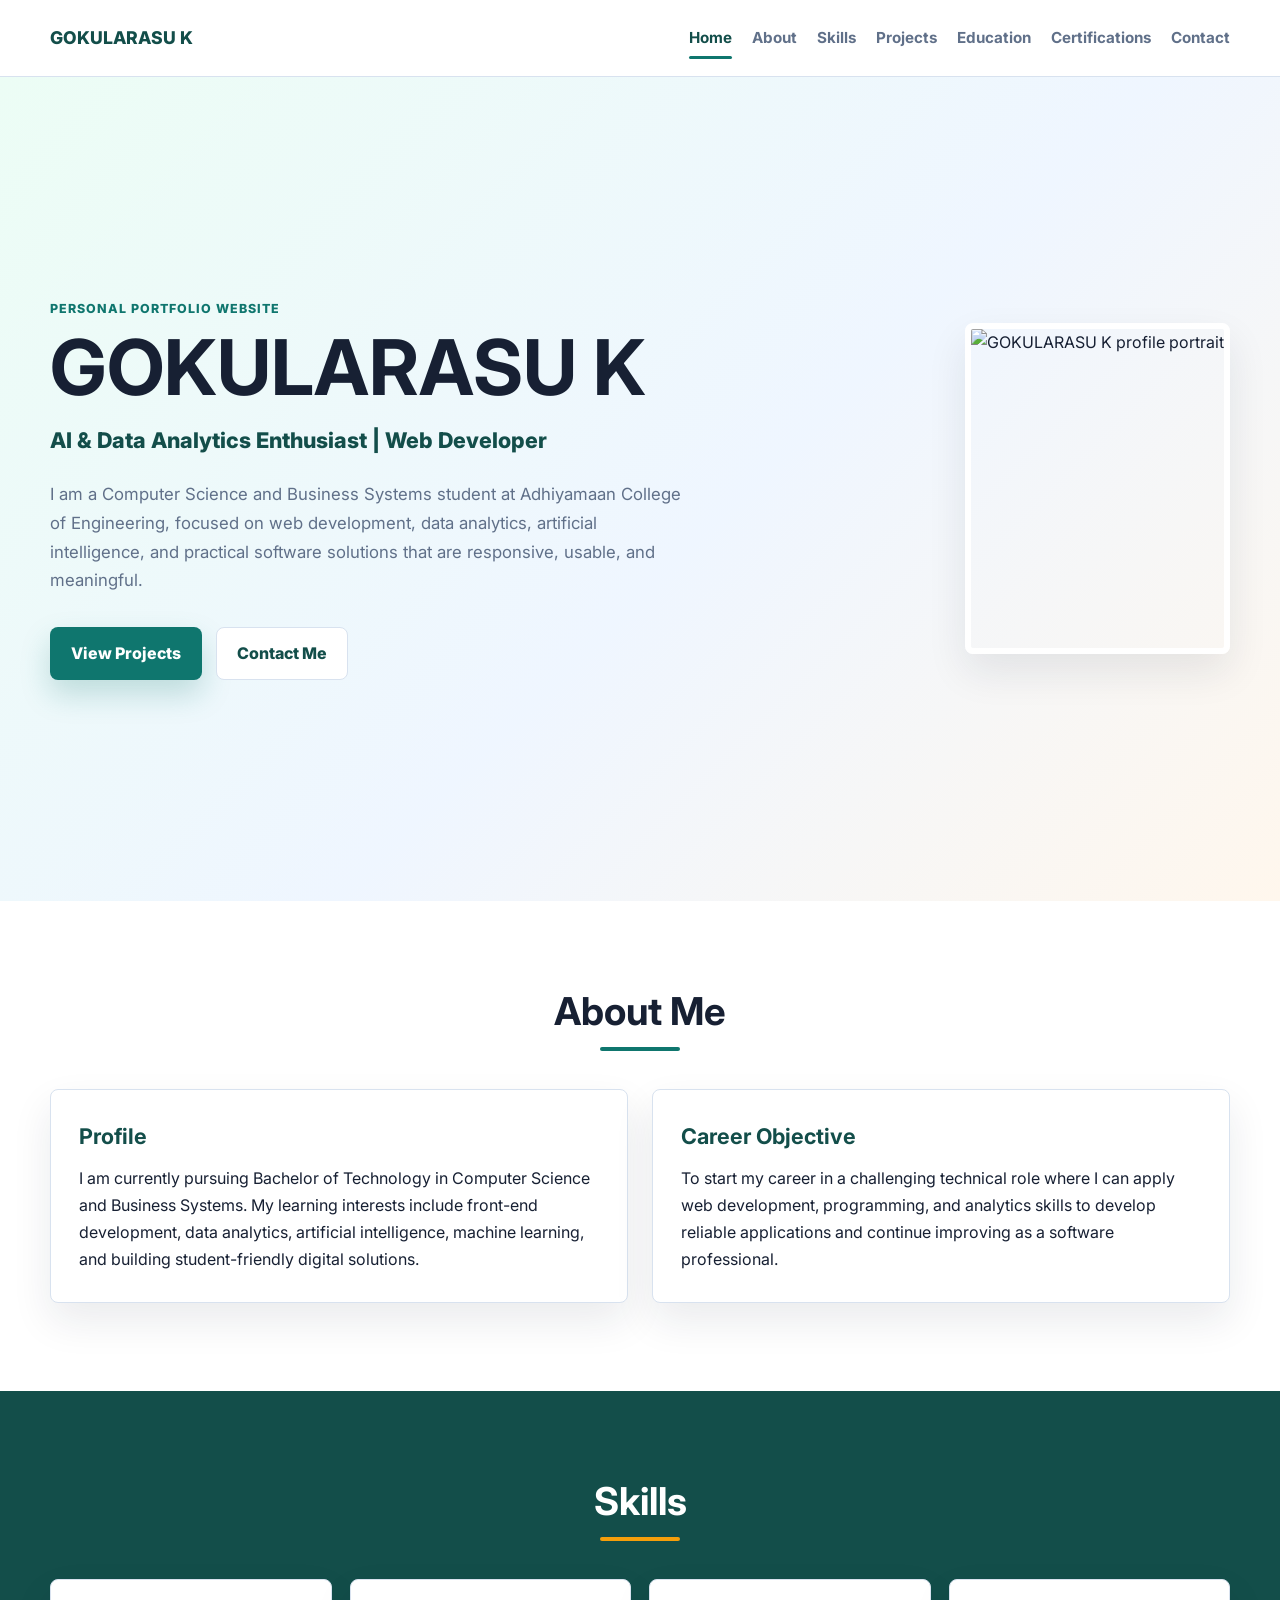
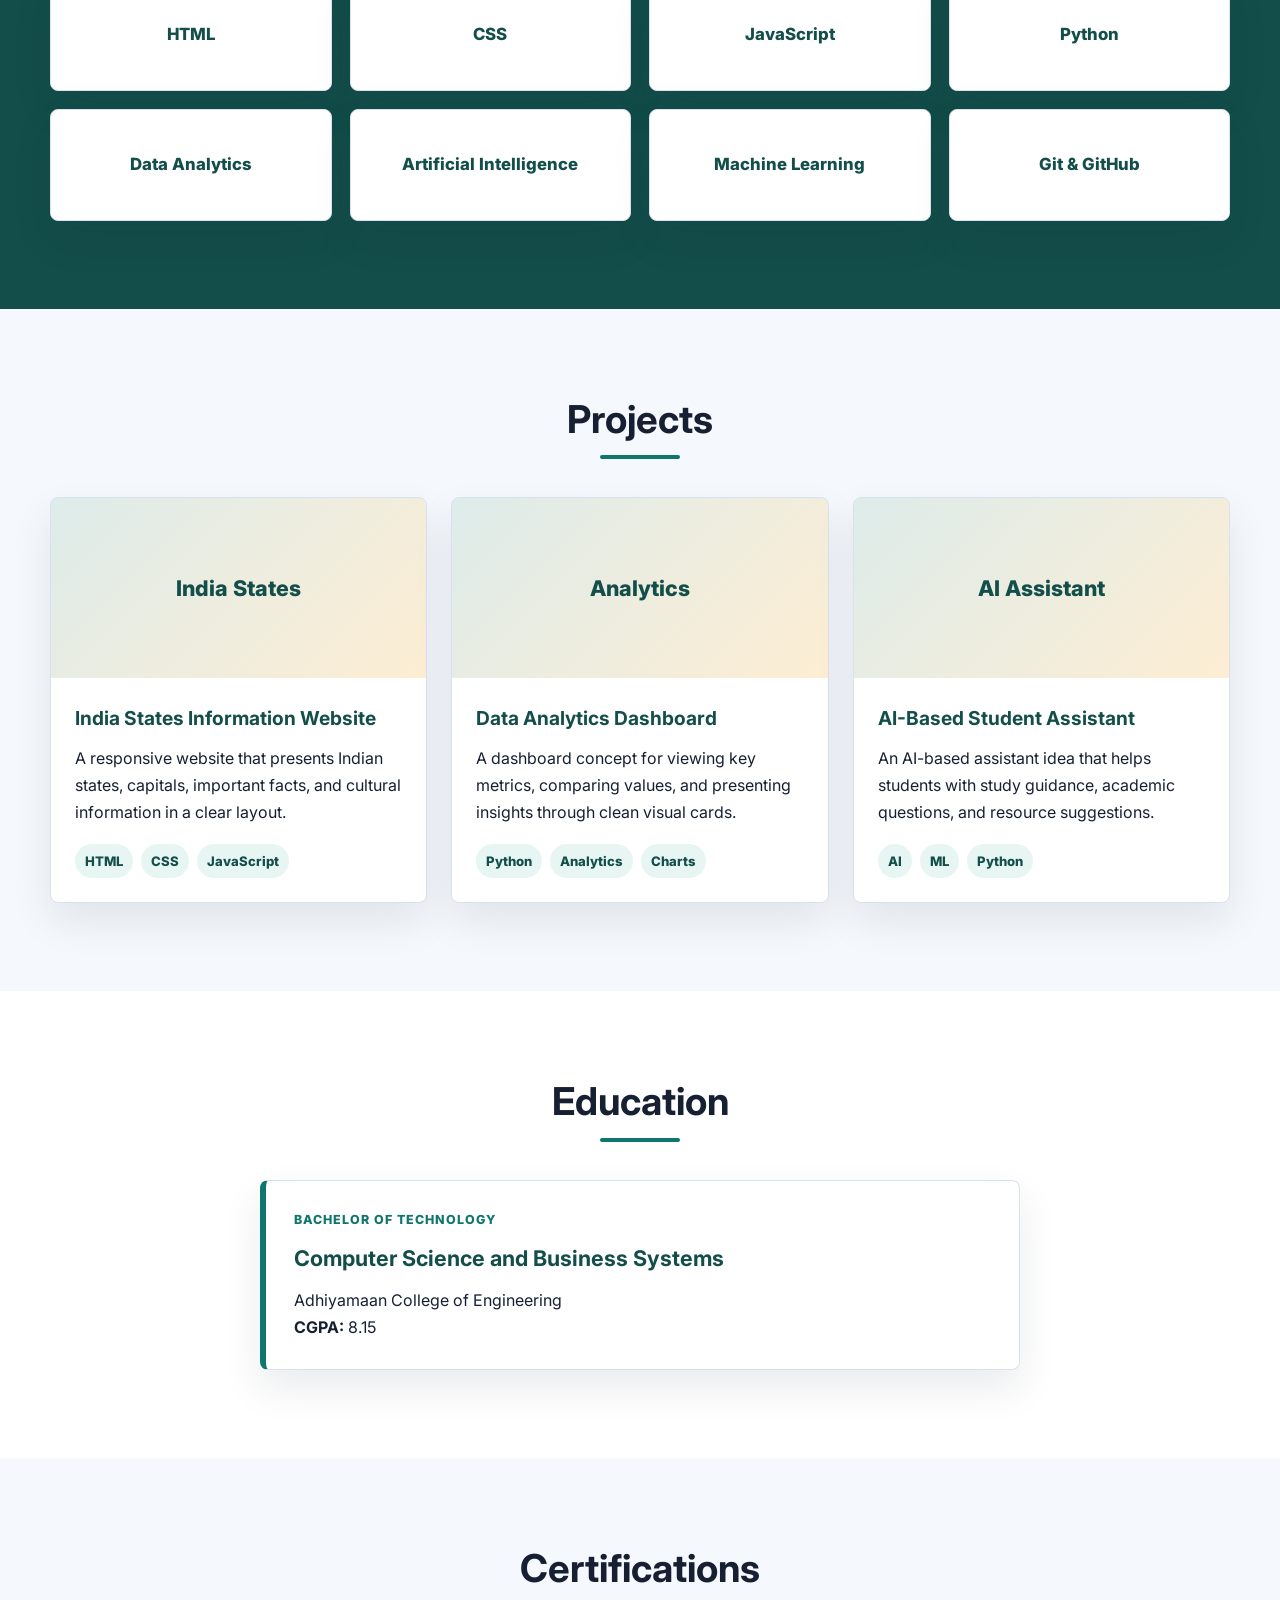
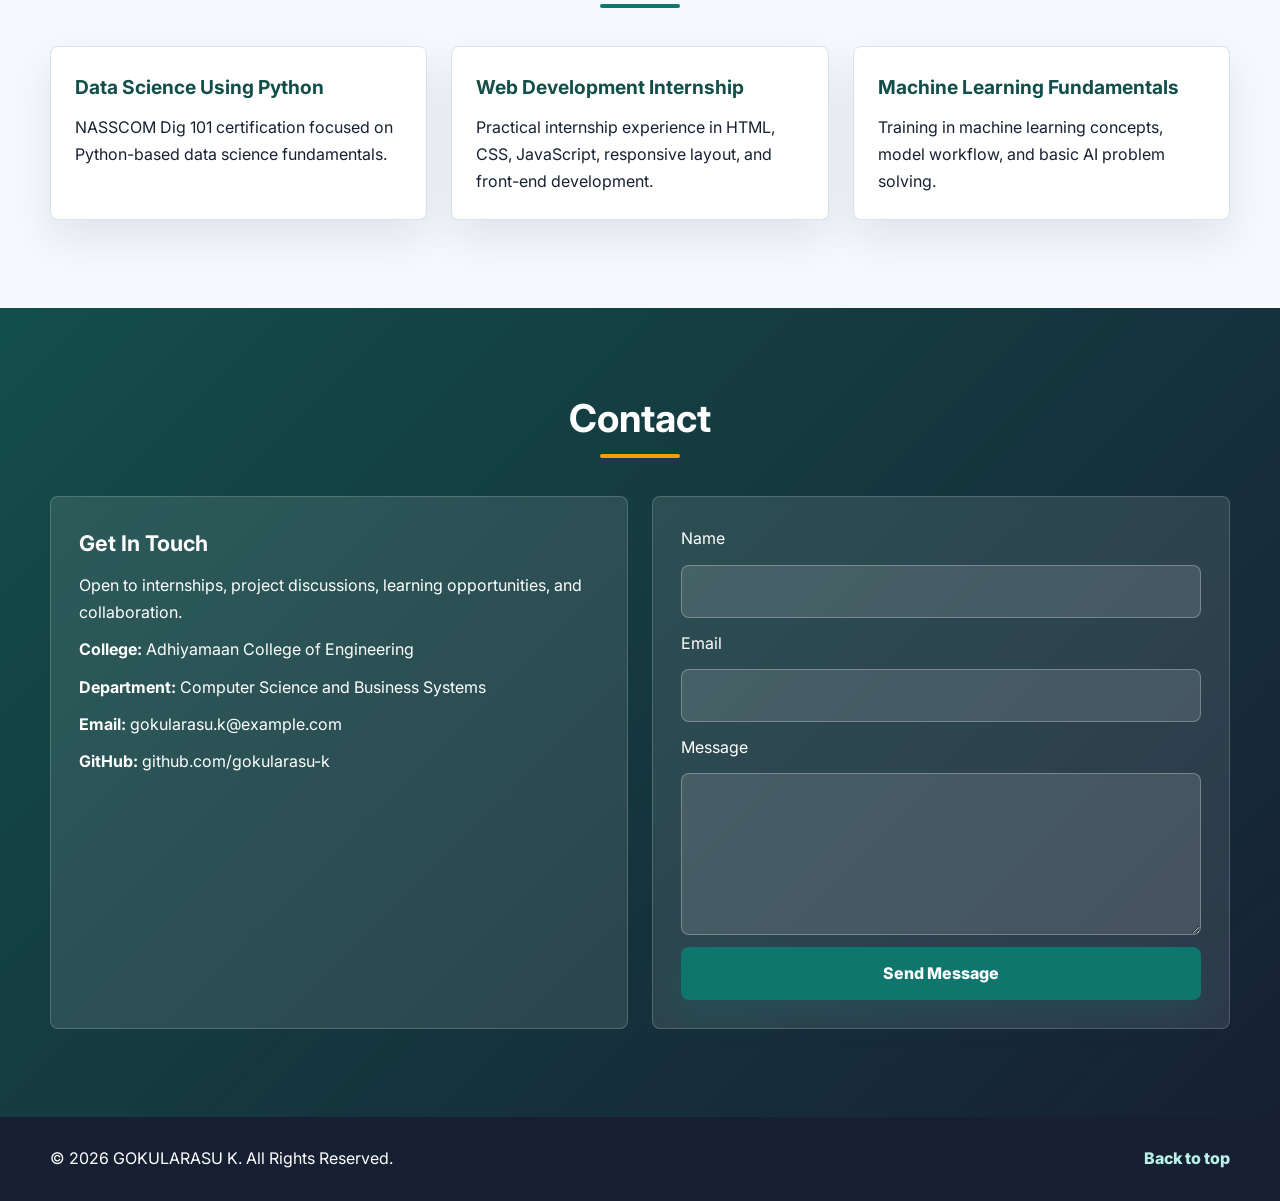
==== portfolio website/index.html @ 30a811c9 "Add files via upload" ====
﻿<!DOCTYPE html>
<html lang="en">
<head>
    <meta charset="UTF-8">
    <meta name="viewport" content="width=device-width, initial-scale=1.0">
    <meta name="description" content="Portfolio of GOKULARASU K - AI and Data Analytics Enthusiast, Web Developer">
    <title>GOKULARASU K - Personal Portfolio</title>
    <link href="https://fonts.googleapis.com/css2?family=Inter:wght@400;500;600;700;800&display=swap" rel="stylesheet">
    <link rel="stylesheet" href="css/style.css">
</head>
<body>
    <nav class="navbar" aria-label="Primary navigation">
        <div class="navbar-container">
            <a class="navbar-logo" href="#home" aria-label="GOKULARASU K home">GOKULARASU K</a>
            <button class="hamburger" type="button" aria-label="Open navigation menu" aria-expanded="false">
                <span></span>
                <span></span>
                <span></span>
            </button>
            <ul class="nav-menu">
                <li><a href="#home" class="nav-link">Home</a></li>
                <li><a href="#about" class="nav-link">About</a></li>
                <li><a href="#skills" class="nav-link">Skills</a></li>
                <li><a href="#projects" class="nav-link">Projects</a></li>
                <li><a href="#education" class="nav-link">Education</a></li>
                <li><a href="#certifications" class="nav-link">Certifications</a></li>
                <li><a href="#contact" class="nav-link">Contact</a></li>
            </ul>
        </div>
    </nav>

    <main>
        <section id="home" class="hero section-animate">
            <div class="hero-container">
                <div class="hero-content">
                    <p class="eyebrow">Personal Portfolio Website</p>
                    <h1>GOKULARASU K</h1>
                    <p class="hero-designation">AI & Data Analytics Enthusiast | Web Developer</p>
                    <p class="hero-intro">
                        I am a Computer Science and Business Systems student at Adhiyamaan College of Engineering,
                        focused on web development, data analytics, artificial intelligence, and practical software
                        solutions that are responsive, usable, and meaningful.
                    </p>
                    <div class="hero-buttons">
                        <a href="#projects" class="btn btn-primary">View Projects</a>
                        <a href="#contact" class="btn btn-secondary">Contact Me</a>
                    </div>
                </div>
                <div class="hero-image">
                    <img src="C:\Users\DELL\Downloads\gokul.jpeg" alt="GOKULARASU K profile portrait" class="profile-img" loading="lazy">
                </div>
            </div>
        </section>

        <section id="about" class="about section-animate">
            <div class="container">
                <h2 class="section-title">About Me</h2>
                <div class="about-grid">
                    <article class="about-card">
                        <h3>Profile</h3>
                        <p>
                            I am currently pursuing Bachelor of Technology in Computer Science and Business Systems.
                            My learning interests include front-end development, data analytics, artificial intelligence,
                            machine learning, and building student-friendly digital solutions.
                        </p>
                    </article>
                    <article class="about-card">
                        <h3>Career Objective</h3>
                        <p>
                            To start my career in a challenging technical role where I can apply web development,
                            programming, and analytics skills to develop reliable applications and continue improving
                            as a software professional.
                        </p>
                    </article>
                </div>
            </div>
        </section>

        <section id="skills" class="skills section-animate">
            <div class="container">
                <h2 class="section-title">Skills</h2>
                <div class="skills-grid">
                    <article class="skill-card">HTML</article>
                    <article class="skill-card">CSS</article>
                    <article class="skill-card">JavaScript</article>
                    <article class="skill-card">Python</article>
                    <article class="skill-card">Data Analytics</article>
                    <article class="skill-card">Artificial Intelligence</article>
                    <article class="skill-card">Machine Learning</article>
                    <article class="skill-card">Git & GitHub</article>
                </div>
            </div>
        </section>

        <section id="projects" class="projects section-animate">
            <div class="container">
                <h2 class="section-title">Projects</h2>
                <div class="projects-grid">
                    <article class="project-card">
                        <div class="project-image">India States</div>
                        <div class="project-body">
                            <h3>India States Information Website</h3>
                            <p>A responsive website that presents Indian states, capitals, important facts, and cultural information in a clear layout.</p>
                            <div class="tag-row">
                                <span>HTML</span><span>CSS</span><span>JavaScript</span>
                            </div>
                        </div>
                    </article>
                    <article class="project-card">
                        <div class="project-image">Analytics</div>
                        <div class="project-body">
                            <h3>Data Analytics Dashboard</h3>
                            <p>A dashboard concept for viewing key metrics, comparing values, and presenting insights through clean visual cards.</p>
                            <div class="tag-row">
                                <span>Python</span><span>Analytics</span><span>Charts</span>
                            </div>
                        </div>
                    </article>
                    <article class="project-card">
                        <div class="project-image">AI Assistant</div>
                        <div class="project-body">
                            <h3>AI-Based Student Assistant</h3>
                            <p>An AI-based assistant idea that helps students with study guidance, academic questions, and resource suggestions.</p>
                            <div class="tag-row">
                                <span>AI</span><span>ML</span><span>Python</span>
                            </div>
                        </div>
                    </article>
                </div>
            </div>
        </section>

        <section id="education" class="education section-animate">
            <div class="container">
                <h2 class="section-title">Education</h2>
                <article class="education-card">
                    <p class="eyebrow">Bachelor of Technology</p>
                    <h3>Computer Science and Business Systems</h3>
                    <p>Adhiyamaan College of Engineering</p>
                    <p><strong>CGPA:</strong> 8.15</p>
                </article>
            </div>
        </section>

        <section id="certifications" class="certifications section-animate">
            <div class="container">
                <h2 class="section-title">Certifications</h2>
                <div class="certifications-grid">
                    <article class="certificate-card">
                        <h3>Data Science Using Python</h3>
                        <p>NASSCOM Dig 101 certification focused on Python-based data science fundamentals.</p>
                    </article>
                    <article class="certificate-card">
                        <h3>Web Development Internship</h3>
                        <p>Practical internship experience in HTML, CSS, JavaScript, responsive layout, and front-end development.</p>
                    </article>
                    <article class="certificate-card">
                        <h3>Machine Learning Fundamentals</h3>
                        <p>Training in machine learning concepts, model workflow, and basic AI problem solving.</p>
                    </article>
                </div>
            </div>
        </section>

        <section id="contact" class="contact section-animate">
            <div class="container">
                <h2 class="section-title">Contact</h2>
                <div class="contact-grid">
                    <div class="contact-info">
                        <h3>Get In Touch</h3>
                        <p>Open to internships, project discussions, learning opportunities, and collaboration.</p>
                        <p><strong>College:</strong> Adhiyamaan College of Engineering</p>
                        <p><strong>Department:</strong> Computer Science and Business Systems</p>
                        <p><strong>Email:</strong> gokularasu.k@example.com</p>
                        <p><strong>GitHub:</strong> github.com/gokularasu-k</p>
                    </div>
                    <form class="contact-form" id="contactForm">
                        <label for="name">Name</label>
                        <input id="name" name="name" type="text" required>
                        <label for="email">Email</label>
                        <input id="email" name="email" type="email" required>
                        <label for="message">Message</label>
                        <textarea id="message" name="message" rows="5" required></textarea>
                        <button class="btn btn-primary" type="submit">Send Message</button>
                    </form>
                </div>
            </div>
        </section>
    </main>

    <footer class="footer">
        <div class="container footer-content">
            <p>&copy; 2026 GOKULARASU K. All Rights Reserved.</p>
            <a href="#home">Back to top</a>
        </div>
    </footer>

    <script src="js/script.js"></script>
</body>
</html>
---- portfolio website/css/style.css ----
﻿/* Day 4 Responsive Portfolio CSS - GOKULARASU K */
:root {
    --ink: #172033;
    --muted: #607089;
    --line: #d8e2ef;
    --paper: #ffffff;
    --wash: #f5f8fc;
    --brand: #0f766e;
    --brand-dark: #134e4a;
    --accent: #f59e0b;
    --shadow: 0 18px 40px rgba(23, 32, 51, 0.09);
    --radius: 8px;
    --container: 1180px;
    --transition: 220ms ease;
}

* {
    box-sizing: border-box;
    margin: 0;
    padding: 0;
}

html {
    scroll-behavior: smooth;
    scroll-padding-top: 88px;
}

body {
    min-width: 0;
    overflow-x: hidden;
    background: var(--wash);
    color: var(--ink);
    font-family: Inter, system-ui, -apple-system, BlinkMacSystemFont, "Segoe UI", sans-serif;
    line-height: 1.7;
}

img {
    display: block;
    max-width: 100%;
    height: auto;
}

a {
    color: inherit;
    text-decoration: none;
}

button,
input,
textarea {
    font: inherit;
}

.container,
.navbar-container,
.hero-container {
    width: min(100% - 48px, var(--container));
    margin-inline: auto;
}

.navbar {
    position: sticky;
    top: 0;
    z-index: 50;
    background: rgba(255, 255, 255, 0.94);
    border-bottom: 1px solid var(--line);
    backdrop-filter: blur(14px);
}

.navbar-container {
    min-height: 76px;
    display: flex;
    align-items: center;
    justify-content: space-between;
    gap: 24px;
}

.navbar-logo {
    color: var(--brand-dark);
    font-size: 1.1rem;
    font-weight: 800;
    letter-spacing: 0;
    white-space: nowrap;
}

.nav-menu {
    display: flex;
    align-items: center;
    gap: 20px;
    list-style: none;
}

.nav-link {
    position: relative;
    display: inline-flex;
    padding-block: 8px;
    color: var(--muted);
    font-size: 0.95rem;
    font-weight: 700;
    transition: color var(--transition);
}

.nav-link::after {
    content: "";
    position: absolute;
    left: 0;
    bottom: 0;
    width: 0;
    height: 3px;
    border-radius: 999px;
    background: var(--brand);
    transition: width var(--transition);
}

.nav-link:hover,
.nav-link.active {
    color: var(--brand-dark);
}

.nav-link:hover::after,
.nav-link.active::after {
    width: 100%;
}

.hamburger {
    display: none;
    width: 44px;
    height: 44px;
    border: 1px solid var(--line);
    border-radius: var(--radius);
    background: var(--paper);
    cursor: pointer;
}

.hamburger span {
    display: block;
    width: 22px;
    height: 2px;
    margin: 5px auto;
    border-radius: 999px;
    background: var(--ink);
    transition: transform var(--transition), opacity var(--transition);
}

.hamburger.active span:nth-child(1) {
    transform: translateY(7px) rotate(45deg);
}

.hamburger.active span:nth-child(2) {
    opacity: 0;
}

.hamburger.active span:nth-child(3) {
    transform: translateY(-7px) rotate(-45deg);
}

section {
    padding: 88px 0;
}

.hero {
    min-height: calc(100vh - 76px);
    display: grid;
    align-items: center;
    background: linear-gradient(135deg, #ecfdf5 0%, #eff6ff 55%, #fff7ed 100%);
}

.hero-container {
    display: grid;
    grid-template-columns: minmax(0, 1.15fr) minmax(280px, 0.85fr);
    align-items: center;
    gap: 56px;
}

.eyebrow {
    margin-bottom: 10px;
    color: var(--brand);
    font-size: 0.78rem;
    font-weight: 800;
    letter-spacing: 0.08em;
    text-transform: uppercase;
}

.hero h1 {
    max-width: 720px;
    color: var(--ink);
    font-size: clamp(2.8rem, 6vw, 5.5rem);
    line-height: 1.02;
    letter-spacing: 0;
}

.hero-designation {
    margin-top: 14px;
    color: var(--brand-dark);
    font-size: clamp(1.05rem, 2vw, 1.35rem);
    font-weight: 800;
}

.hero-intro {
    max-width: 680px;
    margin-top: 22px;
    color: var(--muted);
    font-size: 1.05rem;
}

.hero-buttons {
    display: flex;
    flex-wrap: wrap;
    gap: 14px;
    margin-top: 32px;
}

.btn {
    display: inline-flex;
    min-height: 48px;
    align-items: center;
    justify-content: center;
    gap: 8px;
    padding: 12px 20px;
    border: 1px solid transparent;
    border-radius: var(--radius);
    font-weight: 800;
    transition: transform var(--transition), box-shadow var(--transition), background var(--transition);
}

.btn:hover {
    transform: translateY(-2px);
}

.btn-primary {
    background: var(--brand);
    color: #fff;
    box-shadow: 0 14px 30px rgba(15, 118, 110, 0.22);
}

.btn-primary:hover {
    background: var(--brand-dark);
}

.btn-secondary {
    background: var(--paper);
    border-color: var(--line);
    color: var(--brand-dark);
}

.hero-image {
    justify-self: end;
}

.profile-img {
    width: min(100%, 390px);
    aspect-ratio: 4 / 5;
    object-fit: cover;
    object-position: center top;
    border: 6px solid var(--paper);
    border-radius: var(--radius);
    box-shadow: var(--shadow);
    animation: zoomIn 700ms ease both;
}

.section-title {
    margin-bottom: 38px;
    color: var(--ink);
    font-size: clamp(1.8rem, 3vw, 2.55rem);
    line-height: 1.15;
    text-align: center;
}

.section-title::after {
    content: "";
    display: block;
    width: 80px;
    height: 4px;
    margin: 14px auto 0;
    border-radius: 999px;
    background: var(--brand);
}

.about,
.education {
    background: var(--paper);
}

.about-grid,
.contact-grid {
    display: grid;
    grid-template-columns: repeat(2, minmax(0, 1fr));
    gap: 24px;
}

.about-card,
.education-card,
.contact-info,
.contact-form,
.skill-card,
.project-card,
.certificate-card {
    border: 1px solid var(--line);
    border-radius: var(--radius);
    background: var(--paper);
    box-shadow: var(--shadow);
}

.about-card,
.education-card,
.contact-info,
.contact-form {
    padding: 28px;
}

.about-card h3,
.education-card h3,
.contact-info h3 {
    margin-bottom: 10px;
    color: var(--brand-dark);
    font-size: 1.35rem;
}

.skills {
    background: var(--brand-dark);
}

.skills .section-title {
    color: #fff;
}

.skills .section-title::after {
    background: var(--accent);
}

.skills-grid {
    display: grid;
    grid-template-columns: repeat(4, minmax(0, 1fr));
    gap: 18px;
}

.skill-card {
    min-height: 112px;
    display: grid;
    place-items: center;
    padding: 20px;
    color: var(--brand-dark);
    font-size: 1.05rem;
    font-weight: 800;
    text-align: center;
    transition: transform var(--transition), border-color var(--transition), box-shadow var(--transition);
}

.skill-card:hover,
.project-card:hover,
.certificate-card:hover {
    transform: translateY(-8px);
    border-color: var(--brand);
    box-shadow: 0 22px 48px rgba(23, 32, 51, 0.13);
}

.projects,
.certifications {
    background: var(--wash);
}

.projects-grid,
.certifications-grid {
    display: grid;
    grid-template-columns: repeat(3, minmax(0, 1fr));
    gap: 24px;
}

.project-card,
.certificate-card {
    overflow: hidden;
    transition: transform var(--transition), border-color var(--transition), box-shadow var(--transition);
}

.project-image {
    min-height: 180px;
    display: grid;
    place-items: center;
    background: linear-gradient(135deg, rgba(15, 118, 110, 0.14), rgba(245, 158, 11, 0.18));
    color: var(--brand-dark);
    font-size: 1.35rem;
    font-weight: 800;
}

.project-body,
.certificate-card {
    padding: 24px;
}

.project-body h3,
.certificate-card h3 {
    margin-bottom: 10px;
    color: var(--brand-dark);
    font-size: 1.2rem;
}

.tag-row {
    display: flex;
    flex-wrap: wrap;
    gap: 8px;
    margin-top: 18px;
}

.tag-row span {
    padding: 6px 10px;
    border-radius: 999px;
    background: #e7f6f3;
    color: var(--brand-dark);
    font-size: 0.82rem;
    font-weight: 800;
}

.education-card {
    max-width: 760px;
    margin-inline: auto;
    border-left: 6px solid var(--brand);
}

.contact {
    background: linear-gradient(135deg, var(--brand-dark), var(--ink));
}

.contact .section-title,
.contact-info,
.contact-info p,
.contact-info h3,
.contact-form label {
    color: #fff;
}

.contact .section-title::after {
    background: var(--accent);
}

.contact-info,
.contact-form {
    background: rgba(255, 255, 255, 0.1);
    border-color: rgba(255, 255, 255, 0.18);
    box-shadow: none;
}

.contact-info p + p {
    margin-top: 10px;
}

.contact-form {
    display: grid;
    gap: 12px;
}

.contact-form input,
.contact-form textarea {
    width: 100%;
    border: 1px solid rgba(255, 255, 255, 0.28);
    border-radius: var(--radius);
    background: rgba(255, 255, 255, 0.12);
    color: #fff;
    padding: 12px 14px;
}

.contact-form input:focus,
.contact-form textarea:focus {
    outline: 3px solid rgba(245, 158, 11, 0.35);
    border-color: var(--accent);
}

.footer {
    background: var(--ink);
    color: #fff;
    padding: 28px 0;
}

.footer-content {
    display: flex;
    align-items: center;
    justify-content: space-between;
    gap: 16px;
}

.footer a {
    color: #b7f1e9;
    font-weight: 800;
}

.section-animate {
    opacity: 0;
    transform: translateY(28px);
}

.section-animate.visible {
    animation: fadeIn 550ms ease forwards, slideUp 550ms ease forwards;
}

@keyframes fadeIn {
    from { opacity: 0; }
    to { opacity: 1; }
}

@keyframes slideUp {
    from { transform: translateY(28px); }
    to { transform: translateY(0); }
}

@keyframes zoomIn {
    from {
        opacity: 0;
        transform: scale(0.94);
    }
    to {
        opacity: 1;
        transform: scale(1);
    }
}

@media (max-width: 1200px) {
    .hero-container {
        grid-template-columns: 1fr 0.8fr;
        gap: 40px;
    }

    .skills-grid {
        grid-template-columns: repeat(4, minmax(0, 1fr));
    }
}

@media (max-width: 1024px) {
    .container,
    .navbar-container,
    .hero-container {
        width: min(100% - 40px, var(--container));
    }

    .nav-menu {
        gap: 14px;
    }

    .nav-link {
        font-size: 0.9rem;
    }

    .hero-container {
        grid-template-columns: 1fr 0.75fr;
        gap: 32px;
    }

    .skills-grid {
        grid-template-columns: repeat(4, minmax(0, 1fr));
    }

    .projects-grid,
    .certifications-grid {
        grid-template-columns: repeat(3, minmax(0, 1fr));
        gap: 18px;
    }
}

@media (max-width: 768px) {
    html {
        scroll-padding-top: 76px;
    }

    section {
        padding: 68px 0;
    }

    .hamburger {
        display: block;
    }

    .nav-menu {
        position: fixed;
        inset: 76px 0 auto 0;
        display: grid;
        gap: 0;
        padding: 14px 24px 22px;
        background: rgba(255, 255, 255, 0.98);
        border-bottom: 1px solid var(--line);
        box-shadow: var(--shadow);
        transform: translateY(-130%);
        opacity: 0;
        pointer-events: none;
        transition: transform var(--transition), opacity var(--transition);
    }

    .nav-menu.active {
        transform: translateY(0);
        opacity: 1;
        pointer-events: auto;
    }

    .nav-link {
        width: 100%;
        padding: 12px 0;
    }

    .hero {
        min-height: auto;
    }

    .hero-container,
    .about-grid,
    .contact-grid {
        grid-template-columns: 1fr;
    }

    .hero-content {
        order: 2;
        text-align: center;
    }

    .hero-image {
        order: 1;
        justify-self: center;
    }

    .profile-img {
        width: min(100%, 300px);
    }

    .hero-buttons,
    .footer-content {
        justify-content: center;
        text-align: center;
    }

    .skills-grid {
        grid-template-columns: repeat(2, minmax(0, 1fr));
    }

    .projects-grid,
    .certifications-grid {
        grid-template-columns: 1fr;
    }

    .footer-content {
        flex-direction: column;
    }
}

@media (max-width: 425px) {
    .container,
    .navbar-container,
    .hero-container {
        width: min(100% - 28px, var(--container));
    }

    .navbar-container {
        min-height: 70px;
    }

    .nav-menu {
        inset: 70px 0 auto 0;
    }

    section {
        padding: 56px 0;
    }

    .hero h1 {
        font-size: 2.45rem;
    }

    .hero-intro {
        font-size: 1rem;
    }

    .hero-buttons {
        flex-direction: column;
    }

    .btn {
        width: 100%;
    }

    .skills-grid {
        grid-template-columns: 1fr;
    }

    .about-card,
    .education-card,
    .contact-info,
    .contact-form,
    .project-body,
    .certificate-card {
        padding: 20px;
    }

    .project-image {
        min-height: 150px;
    }
}

@media (prefers-reduced-motion: reduce) {
    *,
    *::before,
    *::after {
        scroll-behavior: auto !important;
        animation-duration: 0.01ms !important;
        transition-duration: 0.01ms !important;
    }
}
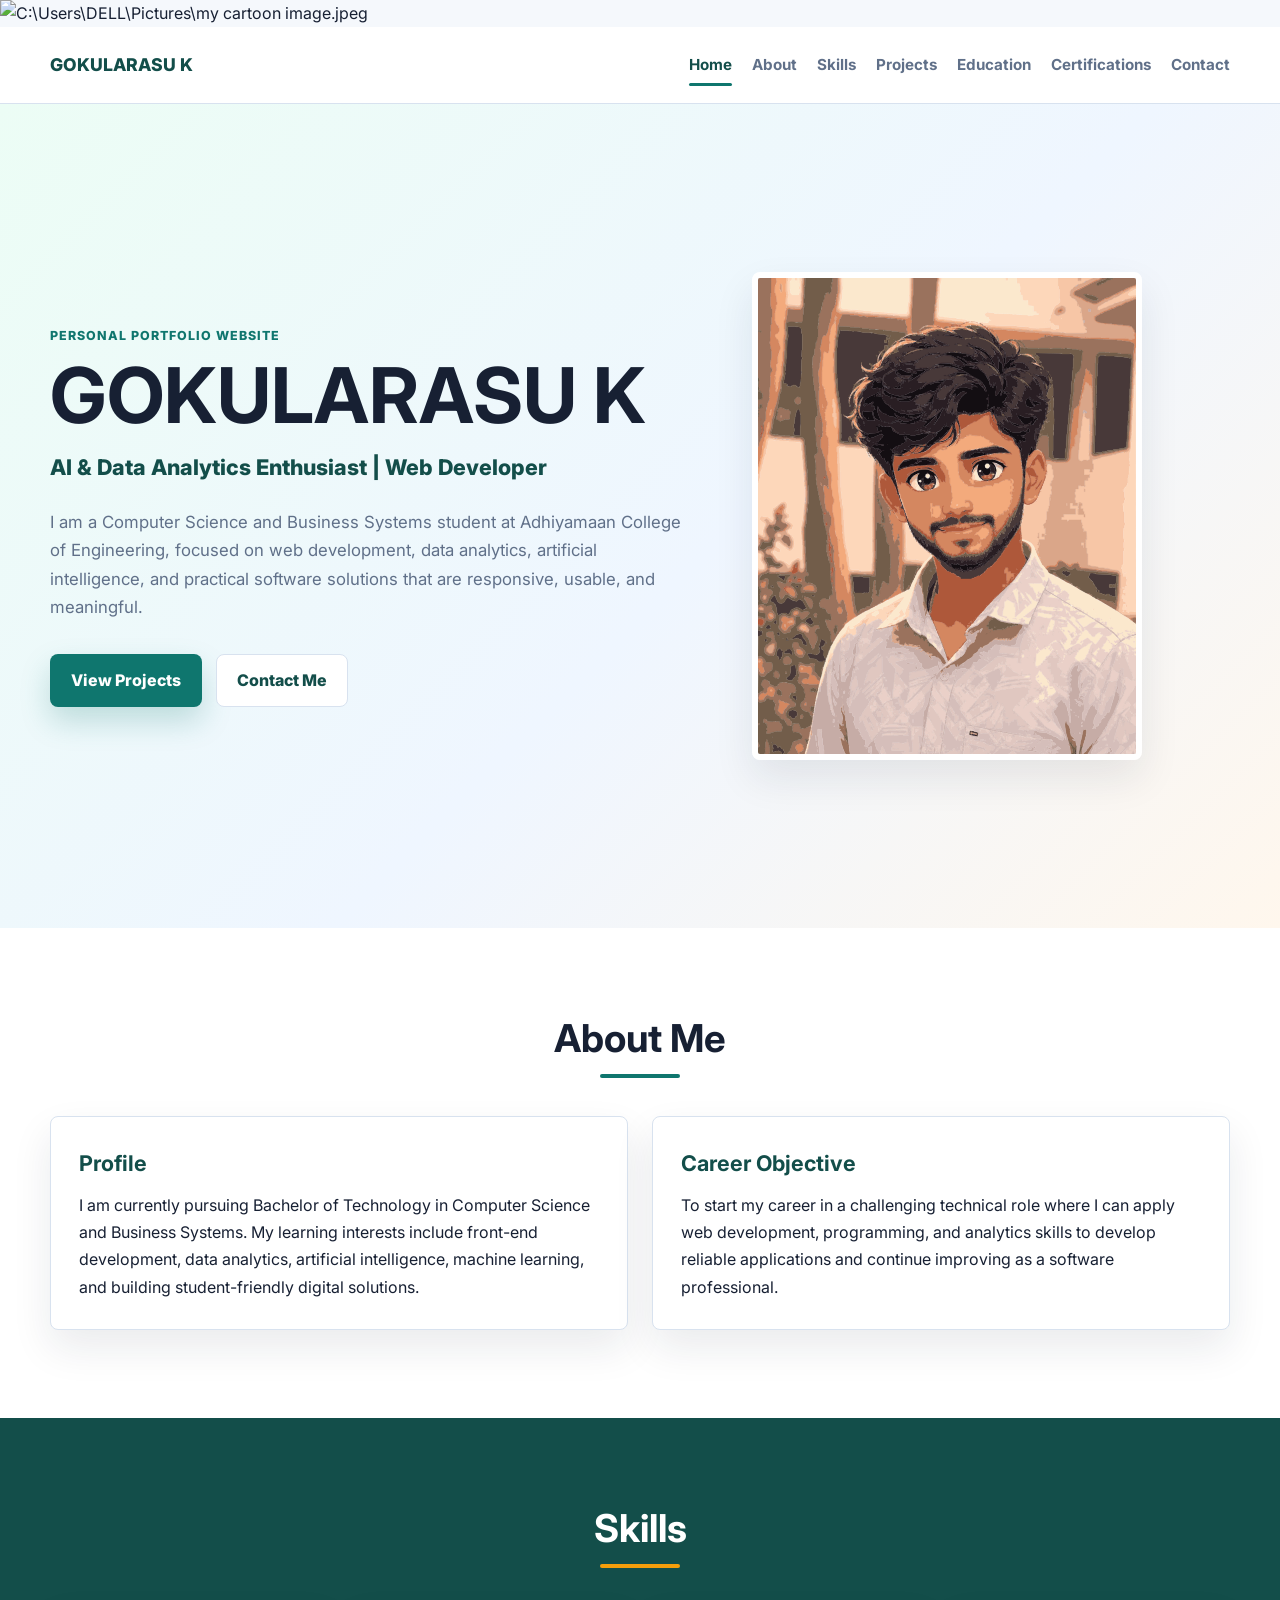
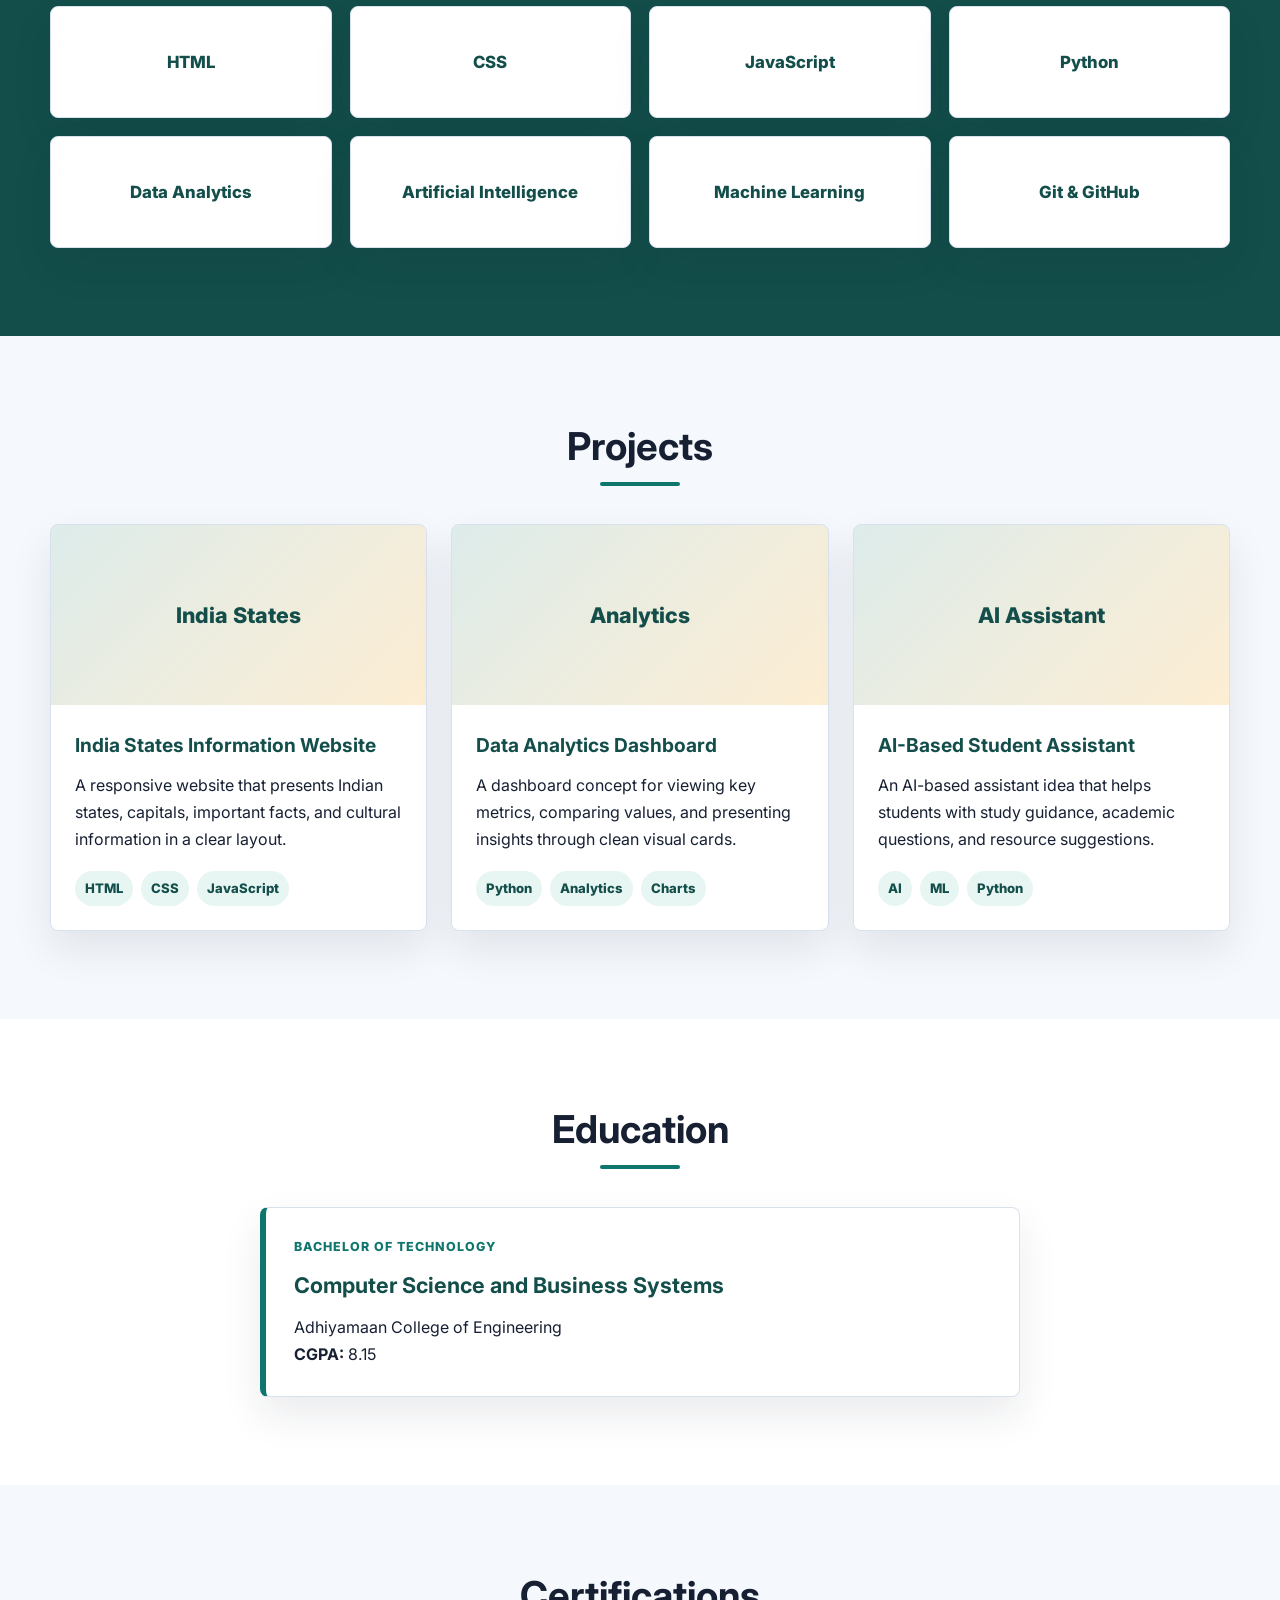
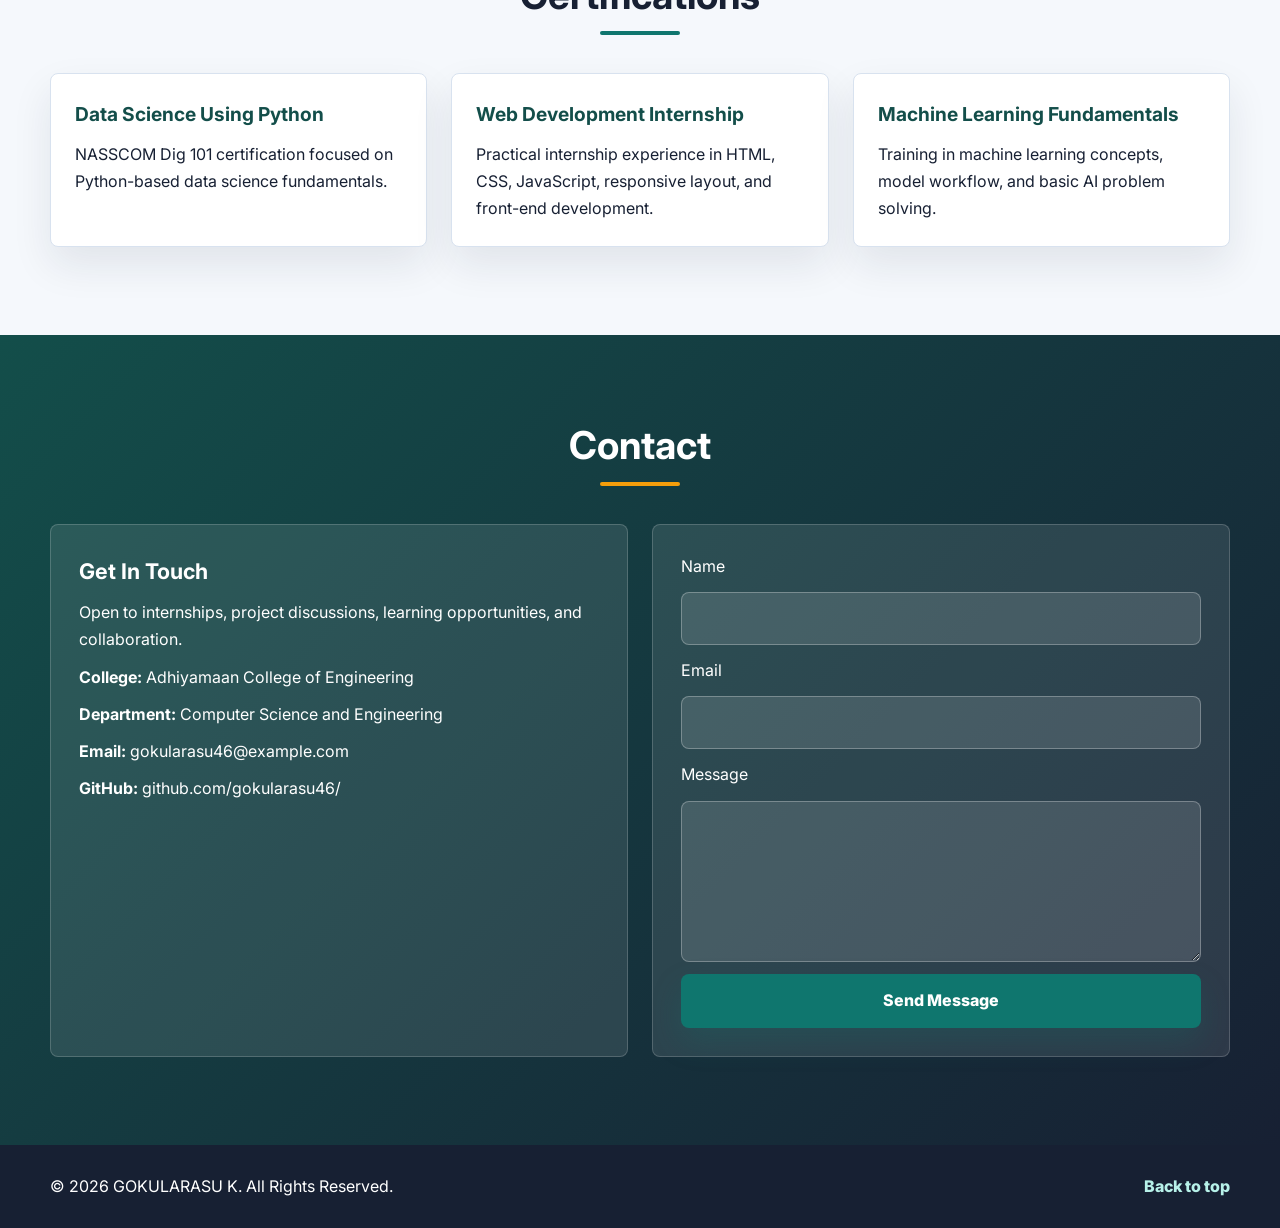
==== commit 19cdb3d9: "Add files via upload" ====
--- a/portfolio website/index.html
+++ b/portfolio website/index.html
@@ -5,8 +5,9 @@
     <meta name="viewport" content="width=device-width, initial-scale=1.0">
     <meta name="description" content="Portfolio of GOKULARASU K - AI and Data Analytics Enthusiast, Web Developer">
     <title>GOKULARASU K - Personal Portfolio</title>
+    <img src="image-url.jpg" alt="C:\Users\DELL\Pictures\my cartoon image.jpeg">
     <link href="https://fonts.googleapis.com/css2?family=Inter:wght@400;500;600;700;800&display=swap" rel="stylesheet">
-    <link rel="stylesheet" href="css/style.css">
+    <link rel="stylesheet" href="style.css">
 </head>
 <body>
     <nav class="navbar" aria-label="Primary navigation">
@@ -47,7 +48,7 @@
                     </div>
                 </div>
                 <div class="hero-image">
-                    <img src="C:\Users\DELL\Downloads\gokul.jpeg" alt="GOKULARASU K profile portrait" class="profile-img" loading="lazy">
+                    <img src="assets/images/profile.svg" alt="GOKULARASU K profile portrait" class="profile-img" loading="lazy">
                 </div>
             </div>
         </section>
@@ -170,9 +171,9 @@
                         <h3>Get In Touch</h3>
                         <p>Open to internships, project discussions, learning opportunities, and collaboration.</p>
                         <p><strong>College:</strong> Adhiyamaan College of Engineering</p>
-                        <p><strong>Department:</strong> Computer Science and Business Systems</p>
-                        <p><strong>Email:</strong> gokularasu.k@example.com</p>
-                        <p><strong>GitHub:</strong> github.com/gokularasu-k</p>
+                        <p><strong>Department:</strong> Computer Science and Engineering</p>
+                        <p><strong>Email:</strong> gokularasu46@example.com</p>
+                        <p><strong>GitHub:</strong> github.com/gokularasu46/</p>
                     </div>
                     <form class="contact-form" id="contactForm">
                         <label for="name">Name</label>
@@ -195,6 +196,6 @@
         </div>
     </footer>
 
-    <script src="js/script.js"></script>
+    <script src="script.js"></script>
 </body>
 </html>
--- a/portfolio website/style.css
+++ b/portfolio website/style.css
@@ -0,0 +1,701 @@
+﻿/* Day 4 Responsive Portfolio CSS - GOKULARASU K */
+:root {
+    --ink: #172033;
+    --muted: #607089;
+    --line: #d8e2ef;
+    --paper: #ffffff;
+    --wash: #f5f8fc;
+    --brand: #0f766e;
+    --brand-dark: #134e4a;
+    --accent: #f59e0b;
+    --shadow: 0 18px 40px rgba(23, 32, 51, 0.09);
+    --radius: 8px;
+    --container: 1180px;
+    --transition: 220ms ease;
+}
+
+* {
+    box-sizing: border-box;
+    margin: 0;
+    padding: 0;
+}
+
+html {
+    scroll-behavior: smooth;
+    scroll-padding-top: 88px;
+}
+
+body {
+    min-width: 0;
+    overflow-x: hidden;
+    background: var(--wash);
+    color: var(--ink);
+    font-family: Inter, system-ui, -apple-system, BlinkMacSystemFont, "Segoe UI", sans-serif;
+    line-height: 1.7;
+}
+
+img {
+    display: block;
+    max-width: 100%;
+    height: auto;
+}
+
+a {
+    color: inherit;
+    text-decoration: none;
+}
+
+button,
+input,
+textarea {
+    font: inherit;
+}
+
+.container,
+.navbar-container,
+.hero-container {
+    width: min(100% - 48px, var(--container));
+    margin-inline: auto;
+}
+
+.navbar {
+    position: sticky;
+    top: 0;
+    z-index: 50;
+    background: rgba(255, 255, 255, 0.94);
+    border-bottom: 1px solid var(--line);
+    backdrop-filter: blur(14px);
+}
+
+.navbar-container {
+    min-height: 76px;
+    display: flex;
+    align-items: center;
+    justify-content: space-between;
+    gap: 24px;
+}
+
+.navbar-logo {
+    color: var(--brand-dark);
+    font-size: 1.1rem;
+    font-weight: 800;
+    letter-spacing: 0;
+    white-space: nowrap;
+}
+
+.nav-menu {
+    display: flex;
+    align-items: center;
+    gap: 20px;
+    list-style: none;
+}
+
+.nav-link {
+    position: relative;
+    display: inline-flex;
+    padding-block: 8px;
+    color: var(--muted);
+    font-size: 0.95rem;
+    font-weight: 700;
+    transition: color var(--transition);
+}
+
+.nav-link::after {
+    content: "";
+    position: absolute;
+    left: 0;
+    bottom: 0;
+    width: 0;
+    height: 3px;
+    border-radius: 999px;
+    background: var(--brand);
+    transition: width var(--transition);
+}
+
+.nav-link:hover,
+.nav-link.active {
+    color: var(--brand-dark);
+}
+
+.nav-link:hover::after,
+.nav-link.active::after {
+    width: 100%;
+}
+
+.hamburger {
+    display: none;
+    width: 44px;
+    height: 44px;
+    border: 1px solid var(--line);
+    border-radius: var(--radius);
+    background: var(--paper);
+    cursor: pointer;
+}
+
+.hamburger span {
+    display: block;
+    width: 22px;
+    height: 2px;
+    margin: 5px auto;
+    border-radius: 999px;
+    background: var(--ink);
+    transition: transform var(--transition), opacity var(--transition);
+}
+
+.hamburger.active span:nth-child(1) {
+    transform: translateY(7px) rotate(45deg);
+}
+
+.hamburger.active span:nth-child(2) {
+    opacity: 0;
+}
+
+.hamburger.active span:nth-child(3) {
+    transform: translateY(-7px) rotate(-45deg);
+}
+
+section {
+    padding: 88px 0;
+}
+
+.hero {
+    min-height: calc(100vh - 76px);
+    display: grid;
+    align-items: center;
+    background: linear-gradient(135deg, #ecfdf5 0%, #eff6ff 55%, #fff7ed 100%);
+}
+
+.hero-container {
+    display: grid;
+    grid-template-columns: minmax(0, 1.15fr) minmax(280px, 0.85fr);
+    align-items: center;
+    gap: 56px;
+}
+
+.eyebrow {
+    margin-bottom: 10px;
+    color: var(--brand);
+    font-size: 0.78rem;
+    font-weight: 800;
+    letter-spacing: 0.08em;
+    text-transform: uppercase;
+}
+
+.hero h1 {
+    max-width: 720px;
+    color: var(--ink);
+    font-size: clamp(2.8rem, 6vw, 5.5rem);
+    line-height: 1.02;
+    letter-spacing: 0;
+}
+
+.hero-designation {
+    margin-top: 14px;
+    color: var(--brand-dark);
+    font-size: clamp(1.05rem, 2vw, 1.35rem);
+    font-weight: 800;
+}
+
+.hero-intro {
+    max-width: 680px;
+    margin-top: 22px;
+    color: var(--muted);
+    font-size: 1.05rem;
+}
+
+.hero-buttons {
+    display: flex;
+    flex-wrap: wrap;
+    gap: 14px;
+    margin-top: 32px;
+}
+
+.btn {
+    display: inline-flex;
+    min-height: 48px;
+    align-items: center;
+    justify-content: center;
+    gap: 8px;
+    padding: 12px 20px;
+    border: 1px solid transparent;
+    border-radius: var(--radius);
+    font-weight: 800;
+    transition: transform var(--transition), box-shadow var(--transition), background var(--transition);
+}
+
+.btn:hover {
+    transform: translateY(-2px);
+}
+
+.btn-primary {
+    background: var(--brand);
+    color: #fff;
+    box-shadow: 0 14px 30px rgba(15, 118, 110, 0.22);
+}
+
+.btn-primary:hover {
+    background: var(--brand-dark);
+}
+
+.btn-secondary {
+    background: var(--paper);
+    border-color: var(--line);
+    color: var(--brand-dark);
+}
+
+.hero-image {
+    justify-self: end;
+}
+
+.profile-img {
+    width: min(100%, 390px);
+    aspect-ratio: 4 / 5;
+    object-fit: cover;
+    object-position: center top;
+    border: 6px solid var(--paper);
+    border-radius: var(--radius);
+    box-shadow: var(--shadow);
+    animation: zoomIn 700ms ease both;
+}
+
+.section-title {
+    margin-bottom: 38px;
+    color: var(--ink);
+    font-size: clamp(1.8rem, 3vw, 2.55rem);
+    line-height: 1.15;
+    text-align: center;
+}
+
+.section-title::after {
+    content: "";
+    display: block;
+    width: 80px;
+    height: 4px;
+    margin: 14px auto 0;
+    border-radius: 999px;
+    background: var(--brand);
+}
+
+.about,
+.education {
+    background: var(--paper);
+}
+
+.about-grid,
+.contact-grid {
+    display: grid;
+    grid-template-columns: repeat(2, minmax(0, 1fr));
+    gap: 24px;
+}
+
+.about-card,
+.education-card,
+.contact-info,
+.contact-form,
+.skill-card,
+.project-card,
+.certificate-card {
+    border: 1px solid var(--line);
+    border-radius: var(--radius);
+    background: var(--paper);
+    box-shadow: var(--shadow);
+}
+
+.about-card,
+.education-card,
+.contact-info,
+.contact-form {
+    padding: 28px;
+}
+
+.about-card h3,
+.education-card h3,
+.contact-info h3 {
+    margin-bottom: 10px;
+    color: var(--brand-dark);
+    font-size: 1.35rem;
+}
+
+.skills {
+    background: var(--brand-dark);
+}
+
+.skills .section-title {
+    color: #fff;
+}
+
+.skills .section-title::after {
+    background: var(--accent);
+}
+
+.skills-grid {
+    display: grid;
+    grid-template-columns: repeat(4, minmax(0, 1fr));
+    gap: 18px;
+}
+
+.skill-card {
+    min-height: 112px;
+    display: grid;
+    place-items: center;
+    padding: 20px;
+    color: var(--brand-dark);
+    font-size: 1.05rem;
+    font-weight: 800;
+    text-align: center;
+    transition: transform var(--transition), border-color var(--transition), box-shadow var(--transition);
+}
+
+.skill-card:hover,
+.project-card:hover,
+.certificate-card:hover {
+    transform: translateY(-8px);
+    border-color: var(--brand);
+    box-shadow: 0 22px 48px rgba(23, 32, 51, 0.13);
+}
+
+.projects,
+.certifications {
+    background: var(--wash);
+}
+
+.projects-grid,
+.certifications-grid {
+    display: grid;
+    grid-template-columns: repeat(3, minmax(0, 1fr));
+    gap: 24px;
+}
+
+.project-card,
+.certificate-card {
+    overflow: hidden;
+    transition: transform var(--transition), border-color var(--transition), box-shadow var(--transition);
+}
+
+.project-image {
+    min-height: 180px;
+    display: grid;
+    place-items: center;
+    background: linear-gradient(135deg, rgba(15, 118, 110, 0.14), rgba(245, 158, 11, 0.18));
+    color: var(--brand-dark);
+    font-size: 1.35rem;
+    font-weight: 800;
+}
+
+.project-body,
+.certificate-card {
+    padding: 24px;
+}
+
+.project-body h3,
+.certificate-card h3 {
+    margin-bottom: 10px;
+    color: var(--brand-dark);
+    font-size: 1.2rem;
+}
+
+.tag-row {
+    display: flex;
+    flex-wrap: wrap;
+    gap: 8px;
+    margin-top: 18px;
+}
+
+.tag-row span {
+    padding: 6px 10px;
+    border-radius: 999px;
+    background: #e7f6f3;
+    color: var(--brand-dark);
+    font-size: 0.82rem;
+    font-weight: 800;
+}
+
+.education-card {
+    max-width: 760px;
+    margin-inline: auto;
+    border-left: 6px solid var(--brand);
+}
+
+.contact {
+    background: linear-gradient(135deg, var(--brand-dark), var(--ink));
+}
+
+.contact .section-title,
+.contact-info,
+.contact-info p,
+.contact-info h3,
+.contact-form label {
+    color: #fff;
+}
+
+.contact .section-title::after {
+    background: var(--accent);
+}
+
+.contact-info,
+.contact-form {
+    background: rgba(255, 255, 255, 0.1);
+    border-color: rgba(255, 255, 255, 0.18);
+    box-shadow: none;
+}
+
+.contact-info p + p {
+    margin-top: 10px;
+}
+
+.contact-form {
+    display: grid;
+    gap: 12px;
+}
+
+.contact-form input,
+.contact-form textarea {
+    width: 100%;
+    border: 1px solid rgba(255, 255, 255, 0.28);
+    border-radius: var(--radius);
+    background: rgba(255, 255, 255, 0.12);
+    color: #fff;
+    padding: 12px 14px;
+}
+
+.contact-form input:focus,
+.contact-form textarea:focus {
+    outline: 3px solid rgba(245, 158, 11, 0.35);
+    border-color: var(--accent);
+}
+
+.footer {
+    background: var(--ink);
+    color: #fff;
+    padding: 28px 0;
+}
+
+.footer-content {
+    display: flex;
+    align-items: center;
+    justify-content: space-between;
+    gap: 16px;
+}
+
+.footer a {
+    color: #b7f1e9;
+    font-weight: 800;
+}
+
+.section-animate {
+    opacity: 0;
+    transform: translateY(28px);
+}
+
+.section-animate.visible {
+    animation: fadeIn 550ms ease forwards, slideUp 550ms ease forwards;
+}
+
+@keyframes fadeIn {
+    from { opacity: 0; }
+    to { opacity: 1; }
+}
+
+@keyframes slideUp {
+    from { transform: translateY(28px); }
+    to { transform: translateY(0); }
+}
+
+@keyframes zoomIn {
+    from {
+        opacity: 0;
+        transform: scale(0.94);
+    }
+    to {
+        opacity: 1;
+        transform: scale(1);
+    }
+}
+
+@media (max-width: 1200px) {
+    .hero-container {
+        grid-template-columns: 1fr 0.8fr;
+        gap: 40px;
+    }
+
+    .skills-grid {
+        grid-template-columns: repeat(4, minmax(0, 1fr));
+    }
+}
+
+@media (max-width: 1024px) {
+    .container,
+    .navbar-container,
+    .hero-container {
+        width: min(100% - 40px, var(--container));
+    }
+
+    .nav-menu {
+        gap: 14px;
+    }
+
+    .nav-link {
+        font-size: 0.9rem;
+    }
+
+    .hero-container {
+        grid-template-columns: 1fr 0.75fr;
+        gap: 32px;
+    }
+
+    .skills-grid {
+        grid-template-columns: repeat(4, minmax(0, 1fr));
+    }
+
+    .projects-grid,
+    .certifications-grid {
+        grid-template-columns: repeat(3, minmax(0, 1fr));
+        gap: 18px;
+    }
+}
+
+@media (max-width: 768px) {
+    html {
+        scroll-padding-top: 76px;
+    }
+
+    section {
+        padding: 68px 0;
+    }
+
+    .hamburger {
+        display: block;
+    }
+
+    .nav-menu {
+        position: fixed;
+        inset: 76px 0 auto 0;
+        display: grid;
+        gap: 0;
+        padding: 14px 24px 22px;
+        background: rgba(255, 255, 255, 0.98);
+        border-bottom: 1px solid var(--line);
+        box-shadow: var(--shadow);
+        transform: translateY(-130%);
+        opacity: 0;
+        pointer-events: none;
+        transition: transform var(--transition), opacity var(--transition);
+    }
+
+    .nav-menu.active {
+        transform: translateY(0);
+        opacity: 1;
+        pointer-events: auto;
+    }
+
+    .nav-link {
+        width: 100%;
+        padding: 12px 0;
+    }
+
+    .hero {
+        min-height: auto;
+    }
+
+    .hero-container,
+    .about-grid,
+    .contact-grid {
+        grid-template-columns: 1fr;
+    }
+
+    .hero-content {
+        order: 2;
+        text-align: center;
+    }
+
+    .hero-image {
+        order: 1;
+        justify-self: center;
+    }
+
+    .profile-img {
+        width: min(100%, 300px);
+    }
+
+    .hero-buttons,
+    .footer-content {
+        justify-content: center;
+        text-align: center;
+    }
+
+    .skills-grid {
+        grid-template-columns: repeat(2, minmax(0, 1fr));
+    }
+
+    .projects-grid,
+    .certifications-grid {
+        grid-template-columns: 1fr;
+    }
+
+    .footer-content {
+        flex-direction: column;
+    }
+}
+
+@media (max-width: 425px) {
+    .container,
+    .navbar-container,
+    .hero-container {
+        width: min(100% - 28px, var(--container));
+    }
+
+    .navbar-container {
+        min-height: 70px;
+    }
+
+    .nav-menu {
+        inset: 70px 0 auto 0;
+    }
+
+    section {
+        padding: 56px 0;
+    }
+
+    .hero h1 {
+        font-size: 2.45rem;
+    }
+
+    .hero-intro {
+        font-size: 1rem;
+    }
+
+    .hero-buttons {
+        flex-direction: column;
+    }
+
+    .btn {
+        width: 100%;
+    }
+
+    .skills-grid {
+        grid-template-columns: 1fr;
+    }
+
+    .about-card,
+    .education-card,
+    .contact-info,
+    .contact-form,
+    .project-body,
+    .certificate-card {
+        padding: 20px;
+    }
+
+    .project-image {
+        min-height: 150px;
+    }
+}
+
+@media (prefers-reduced-motion: reduce) {
+    *,
+    *::before,
+    *::after {
+        scroll-behavior: auto !important;
+        animation-duration: 0.01ms !important;
+        transition-duration: 0.01ms !important;
+    }
+}
